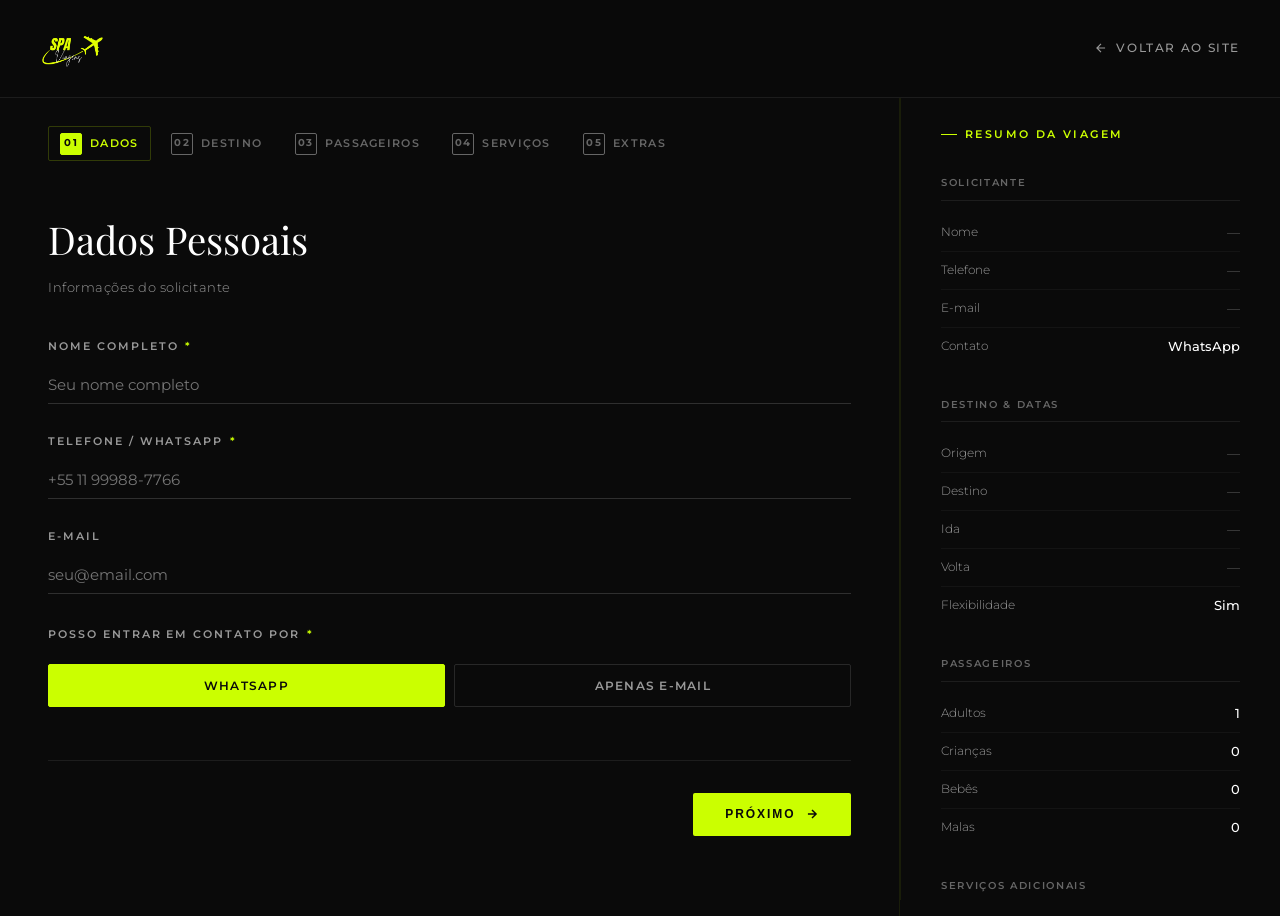
==== spa-orcamento.html @ f5ee19dd "Site SPA Viagens - versão inicial" ====
<!DOCTYPE html>
<html lang="pt-BR">
<head>
  <meta charset="UTF-8"/>
  <meta name="viewport" content="width=device-width, initial-scale=1.0"/>
  <title>SPA Viagens – Solicitar Orçamento</title>
  <link rel="preconnect" href="https://fonts.googleapis.com"/>
  <link rel="preconnect" href="https://fonts.gstatic.com" crossorigin/>
  <link href="https://fonts.googleapis.com/css2?family=Montserrat:wght@300;400;500;600;700&family=Playfair+Display:ital,wght@0,400;1,400&display=swap" rel="stylesheet"/>
  <style>
    *, *::before, *::after { box-sizing: border-box; margin: 0; padding: 0; }
    :root {
      --black:  #0a0a0a;
      --black2: #111111;
      --black3: #1c1c1c;
      --lime:   #CBFF00;
      --lime-dk:#a8d400;
      --white:  #ffffff;
      --gray:   #666666;
      --gray-lt:#999999;
      --border: rgba(255,255,255,0.08);
      --border-focus: rgba(203,255,0,0.5);
      --red:    #ff4d4d;
      --display:'Playfair Display', Georgia, serif;
      --body:   'Montserrat', system-ui, sans-serif;
    }
    html { scroll-behavior: smooth; }
    body {
      background: var(--black);
      color: var(--white);
      font-family: var(--body);
      font-weight: 300;
      font-size: 15px;
      line-height: 1.6;
      -webkit-font-smoothing: antialiased;
      min-height: 100vh;
    }

    /* ── HEADER ── */
    header {
      position: fixed; top: 0; left: 0; right: 0; z-index: 50;
      display: flex; align-items: center; justify-content: space-between;
      padding: 1rem 2.5rem;
      background: rgba(10,10,10,0.95);
      border-bottom: 1px solid var(--border);
      backdrop-filter: blur(10px);
    }
    header img { height: 65px; width: auto; }
    .header-back {
      display: inline-flex; align-items: center; gap: 0.5rem;
      font-size: 0.72rem; font-weight: 500; letter-spacing: 0.14em;
      text-transform: uppercase; color: var(--gray-lt); text-decoration: none;
      transition: color 0.2s;
    }
    .header-back:hover { color: var(--lime); }
    .header-back svg { transition: transform 0.2s; }
    .header-back:hover svg { transform: translateX(-3px); }

    /* ── LAYOUT ── */
    .page-wrap {
      display: grid;
      grid-template-columns: 1fr 380px;
      min-height: 100vh;
      padding-top: 70px;
    }

    /* ── FORM SIDE ── */
    .form-side {
      padding: 3.5rem 3rem 5rem;
      border-right: 1px solid rgba(203,255,0,0.08);
      overflow-y: auto;
      background: var(--black);
    }

    /* ── STEPS NAV ── */
    .steps-nav {
      display: flex; gap: 0.5rem; margin-bottom: 3rem;
    }
    .step-pill {
      display: flex; align-items: center; gap: 0.5rem;
      font-size: 0.68rem; font-weight: 600; letter-spacing: 0.12em;
      text-transform: uppercase; color: var(--gray); cursor: pointer;
      transition: color 0.2s;
      padding: 0.35rem 0.7rem;
      border: 1px solid transparent;
      border-radius: 2px;
      user-select: none;
    }
    .step-pill .snum {
      width: 22px; height: 22px;
      border: 1px solid currentColor;
      border-radius: 2px;
      display: flex; align-items: center; justify-content: center;
      font-size: 0.65rem; font-weight: 700;
      transition: background 0.2s, border-color 0.2s;
    }
    .step-pill.active { color: var(--lime); border-color: rgba(203,255,0,0.2); }
    .step-pill.active .snum { background: var(--lime); color: var(--black); border-color: var(--lime); }
    .step-pill.done { color: var(--gray-lt); }
    .step-pill.done .snum { background: var(--gray); color: var(--black); border-color: var(--gray); }

    /* ── STEP PANEL ── */
    .step-panel { display: none; }
    .step-panel.active { display: block; animation: panelIn 0.35s ease; }
    @keyframes panelIn { from { opacity:0; transform: translateX(14px); } to { opacity:1; transform:none; } }

    .step-heading { margin-bottom: 2.5rem; }
    .step-heading h2 {
      font-family: var(--display);
      font-size: clamp(1.8rem, 3vw, 2.4rem);
      font-weight: 400; color: var(--white);
      margin-bottom: 0.4rem;
    }
    .step-heading p {
      font-size: 0.82rem; color: var(--gray-lt);
      letter-spacing: 0.04em;
    }

    /* ── FIELDS ── */
    .field-group { margin-bottom: 1.8rem; }
    .field-row { display: grid; grid-template-columns: 1fr 1fr; gap: 1.4rem; }
    .field-row-3 { display: grid; grid-template-columns: 1fr 1fr 1fr; gap: 1.2rem; }

    label {
      display: block;
      font-size: 0.68rem; font-weight: 600;
      letter-spacing: 0.18em; text-transform: uppercase;
      color: var(--gray-lt); margin-bottom: 0.6rem;
    }
    label .req { color: var(--lime); margin-left: 2px; }

    input[type=text], input[type=email], input[type=tel],
    input[type=date], input[type=number], textarea, select {
      width: 100%; background: transparent;
      border: none; border-bottom: 1px solid rgba(255,255,255,0.15);
      color: var(--white); font-family: var(--body);
      font-size: 0.95rem; font-weight: 400;
      padding: 0.6rem 0; outline: none;
      transition: border-color 0.25s;
      border-radius: 0;
      -webkit-appearance: none;
    }
    input[type=date]::-webkit-calendar-picker-indicator { filter: invert(1) brightness(0.4); cursor: pointer; }
    input:focus, textarea:focus, select:focus { border-bottom-color: var(--lime); }
    input.error, textarea.error { border-bottom-color: var(--red); }
    .field-error { font-size: 0.7rem; color: var(--red); margin-top: 0.35rem; display: none; }
    .field-error.show { display: block; }

    select option { background: var(--black2); color: var(--white); }

    textarea { resize: none; min-height: 80px; line-height: 1.6; }

    /* Number spinners hidden */
    input[type=number]::-webkit-inner-spin-button,
    input[type=number]::-webkit-outer-spin-button { -webkit-appearance: none; }
    input[type=number] { -moz-appearance: textfield; }

    /* ── COUNTER FIELD ── */
    .counter-wrap {
      display: flex; align-items: center; gap: 0;
      border-bottom: 1px solid rgba(255,255,255,0.15);
      padding-bottom: 0.4rem;
    }
    .counter-btn {
      width: 28px; height: 28px;
      background: transparent; border: 1px solid rgba(255,255,255,0.15);
      color: var(--white); cursor: pointer; font-size: 1rem;
      display: flex; align-items: center; justify-content: center;
      border-radius: 2px; transition: border-color 0.2s, color 0.2s;
      user-select: none; flex-shrink: 0;
    }
    .counter-btn:hover { border-color: var(--lime); color: var(--lime); }
    .counter-val {
      flex: 1; text-align: center;
      font-size: 0.95rem; font-weight: 500; color: var(--white);
    }

    /* ── TOGGLE (S/N) ── */
    .toggle-wrap { display: flex; gap: 0.6rem; padding: 0.3rem 0; }
    .toggle-opt {
      flex: 1; padding: 0.65rem; text-align: center;
      border: 1px solid rgba(255,255,255,0.12); border-radius: 2px;
      font-size: 0.78rem; font-weight: 600; letter-spacing: 0.1em;
      text-transform: uppercase; color: var(--gray-lt);
      cursor: pointer; transition: all 0.2s; user-select: none;
    }
    .toggle-opt:hover { border-color: rgba(203,255,0,0.3); color: var(--white); }
    .toggle-opt.selected { background: var(--lime); color: var(--black); border-color: var(--lime); }

    /* ── CHECKBOX CHIPS ── */
    .chips-wrap { display: flex; flex-wrap: wrap; gap: 0.6rem; padding: 0.3rem 0; }
    .chip {
      padding: 0.5rem 1rem; border: 1px solid rgba(255,255,255,0.12);
      border-radius: 2px; font-size: 0.75rem; font-weight: 500;
      letter-spacing: 0.1em; text-transform: uppercase;
      color: var(--gray-lt); cursor: pointer; transition: all 0.2s;
      user-select: none;
    }
    .chip:hover { border-color: rgba(203,255,0,0.3); color: var(--white); }
    .chip.selected { background: rgba(203,255,0,0.1); color: var(--lime); border-color: rgba(203,255,0,0.4); }

    /* ── DIVIDER ── */
    .divider {
      height: 1px; background: var(--border); margin: 2rem 0;
    }

    /* ── NAV BUTTONS ── */
    .step-actions {
      display: flex; align-items: center; justify-content: space-between;
      margin-top: 3rem; padding-top: 2rem;
      border-top: 1px solid var(--border);
    }
    .btn-back {
      display: inline-flex; align-items: center; gap: 0.5rem;
      font-size: 0.75rem; font-weight: 600; letter-spacing: 0.14em;
      text-transform: uppercase; color: var(--gray-lt);
      background: transparent; border: none; cursor: pointer;
      transition: color 0.2s; padding: 0;
    }
    .btn-back:hover { color: var(--white); }
    .btn-next {
      display: inline-flex; align-items: center; gap: 0.6rem;
      font-size: 0.75rem; font-weight: 700; letter-spacing: 0.16em;
      text-transform: uppercase; color: var(--black);
      background: var(--lime); border: none; cursor: pointer;
      padding: 0.9rem 2rem; border-radius: 2px;
      transition: background 0.2s, transform 0.15s;
    }
    .btn-next:hover { background: var(--lime-dk); transform: translateY(-1px); }
    .btn-submit {
      background: var(--lime); color: var(--black);
    }

    /* ── SUCCESS ── */
    .success-screen {
      display: none;
      text-align: center;
      padding: 4rem 2rem;
    }
    .success-screen.show { display: block; animation: panelIn 0.4s ease; }
    .success-icon {
      width: 72px; height: 72px; border-radius: 50%;
      background: var(--lime); color: var(--black);
      font-size: 2rem; display: flex; align-items: center; justify-content: center;
      margin: 0 auto 2rem;
    }
    .success-screen h2 {
      font-family: var(--display); font-size: 2rem;
      color: var(--white); margin-bottom: 0.8rem;
    }
    .success-screen p { color: var(--gray-lt); max-width: 360px; margin: 0 auto; }

    /* ── SUMMARY SIDE ── */
    .summary-side {
      padding: 3.5rem 2.5rem;
      background: var(--black);
      border-left: 1px solid rgba(203,255,0,0.08);
      position: sticky; top: 70px; height: calc(100vh - 70px);
      overflow-y: auto;
    }
    .summary-title {
      font-size: 0.68rem; font-weight: 600; letter-spacing: 0.22em;
      text-transform: uppercase; color: var(--lime);
      margin-bottom: 2rem;
      display: flex; align-items: center; gap: 0.5rem;
    }
    .summary-title::before {
      content: ''; display: block;
      width: 16px; height: 1px; background: var(--lime);
    }

    .summary-block { margin-bottom: 2rem; }
    .summary-block-label {
      font-size: 0.65rem; font-weight: 600; letter-spacing: 0.16em;
      text-transform: uppercase; color: var(--gray);
      margin-bottom: 0.8rem; padding-bottom: 0.5rem;
      border-bottom: 1px solid var(--border);
    }
    .summary-row {
      display: flex; justify-content: space-between; align-items: flex-start;
      gap: 0.5rem; padding: 0.5rem 0;
    }
    .summary-row + .summary-row { border-top: 1px solid rgba(255,255,255,0.04); }
    .srow-key {
      font-size: 0.75rem; color: var(--gray-lt); flex-shrink: 0;
    }
    .srow-val {
      font-size: 0.82rem; font-weight: 500; color: var(--white);
      text-align: right; word-break: break-word;
    }
    .srow-val.empty { color: var(--gray); font-weight: 300; font-style: italic; }

    .summary-empty-msg {
      font-size: 0.82rem; color: var(--gray); font-style: italic;
      padding: 1rem 0;
    }

    /* Chips in summary */
    .summary-chips { display: flex; flex-wrap: wrap; gap: 0.4rem; justify-content: flex-end; }
    .summary-chip {
      font-size: 0.66rem; font-weight: 600; letter-spacing: 0.08em;
      text-transform: uppercase; padding: 0.2rem 0.5rem;
      border: 1px solid rgba(203,255,0,0.3); border-radius: 2px;
      color: var(--lime);
    }

    /* Bottom CTA in summary */
    .summary-cta {
      margin-top: 2.5rem; padding-top: 2rem;
      border-top: 1px solid var(--border);
    }
    .summary-cta p {
      font-size: 0.78rem; color: var(--gray-lt); margin-bottom: 1rem; line-height: 1.6;
    }
    .summary-wa {
      display: flex; align-items: center; gap: 0.6rem;
      font-size: 0.72rem; font-weight: 700; letter-spacing: 0.12em;
      text-transform: uppercase; color: var(--black);
      background: var(--lime); text-decoration: none;
      padding: 0.75rem 1.2rem; border-radius: 2px;
      transition: background 0.2s;
    }
    .summary-wa:hover { background: var(--lime-dk); }

    /* ── MOBILE ── */
    @media (max-width: 900px) {
      .page-wrap { grid-template-columns: 1fr; }
      .summary-side { display: none; }
      .form-side { padding: 2.5rem 1.5rem 5rem; border-right: none; }
    }
    @media (max-width: 480px) {
      .field-row, .field-row-3 { grid-template-columns: 1fr; }
      header { padding: 1rem 1.2rem; }
    }
    @media (prefers-reduced-motion: reduce) {
      *, *::before, *::after { animation: none !important; transition: none !important; }
    }
  </style>
</head>
<body>

<header>
  <img src="img/logospa.png" alt="SPA Viagens"/>
  <a href="spa-viagens.html" class="header-back">
    <svg width="14" height="14" viewBox="0 0 24 24" fill="none" stroke="currentColor" stroke-width="2"><path d="M19 12H5M12 19l-7-7 7-7"/></svg>
    Voltar ao site
  </a>
</header>

<div class="page-wrap">

  <!-- FORM SIDE -->
  <div class="form-side">

    <!-- Steps nav -->
    <div class="steps-nav" id="stepsNav">
      <div class="step-pill active" data-step="1"><span class="snum">01</span> Dados</div>
      <div class="step-pill" data-step="2"><span class="snum">02</span> Destino</div>
      <div class="step-pill" data-step="3"><span class="snum">03</span> Passageiros</div>
      <div class="step-pill" data-step="4"><span class="snum">04</span> Serviços</div>
      <div class="step-pill" data-step="5"><span class="snum">05</span> Extras</div>
    </div>

    <!-- STEP 1: Dados Pessoais -->
    <div class="step-panel active" id="step1">
      <div class="step-heading">
        <h2>Dados Pessoais</h2>
        <p>Informações do solicitante</p>
      </div>

      <div class="field-group">
        <label>Nome completo <span class="req">*</span></label>
        <input type="text" id="campoNome" placeholder="Seu nome completo"/>
        <div class="field-error" id="err-nome">Campo obrigatório</div>
      </div>

      <div class="field-group">
        <label>Telefone / WhatsApp <span class="req">*</span></label>
        <input type="tel" id="campoCelular" placeholder="+55 11 99988-7766"/>
        <div class="field-error" id="err-celular">Informe um telefone válido (+PAIS DDD NUMERO)</div>
      </div>

      <div class="field-group">
        <label>E-mail</label>
        <input type="email" id="campoEmail" placeholder="seu@email.com"/>
      </div>

      <div class="field-group" style="margin-top:2rem;">
        <label style="margin-bottom:1rem;">Posso entrar em contato por <span class="req">*</span></label>
        <div class="toggle-wrap">
          <div class="toggle-opt selected" data-field="campoAdicional_1" data-val="S">WhatsApp</div>
          <div class="toggle-opt" data-field="campoAdicional_1" data-val="N">Apenas E-mail</div>
        </div>
        <input type="hidden" id="campoAdicional_1" value="S"/>
      </div>

      <div class="step-actions">
        <span></span>
        <button class="btn-next" onclick="goNext(1)">Próximo <svg width="14" height="14" viewBox="0 0 24 24" fill="none" stroke="currentColor" stroke-width="2.5"><path d="M5 12h14M12 5l7 7-7 7"/></svg></button>
      </div>
    </div>

    <!-- STEP 2: Destino -->
    <div class="step-panel" id="step2">
      <div class="step-heading">
        <h2>Destino & Datas</h2>
        <p>Para onde e quando você vai viajar?</p>
      </div>

      <div class="field-row">
        <div class="field-group">
          <label>Cidade de origem <span class="req">*</span></label>
          <input type="text" id="campoOrigem" placeholder="Ex: São Paulo"/>
          <div class="field-error" id="err-origem">Campo obrigatório</div>
        </div>
        <div class="field-group">
          <label>Cidade de destino <span class="req">*</span></label>
          <input type="text" id="campoDestino" placeholder="Ex: Lisboa"/>
          <div class="field-error" id="err-destino">Campo obrigatório</div>
        </div>
      </div>

      <div class="field-row">
        <div class="field-group">
          <label>Data de ida <span class="req">*</span></label>
          <input type="date" id="campoDataInicial"/>
          <div class="field-error" id="err-data-ida">Campo obrigatório</div>
        </div>
        <div class="field-group">
          <label>Data de volta</label>
          <input type="date" id="campoDataFinal"/>
        </div>
      </div>

      <div class="divider"></div>

      <div class="field-group">
        <label style="margin-bottom:1rem;">Flexibilidade de datas?</label>
        <div class="toggle-wrap">
          <div class="toggle-opt selected" data-field="campoFlexibilidade" data-val="S">Sim, tenho flexibilidade</div>
          <div class="toggle-opt" data-field="campoFlexibilidade" data-val="N">Não, datas fixas</div>
        </div>
        <input type="hidden" id="campoFlexibilidade" value="S"/>
      </div>

      <div class="step-actions">
        <button class="btn-back" onclick="goBack(2)">
          <svg width="14" height="14" viewBox="0 0 24 24" fill="none" stroke="currentColor" stroke-width="2.5"><path d="M19 12H5M12 19l-7-7 7-7"/></svg>
          Voltar
        </button>
        <button class="btn-next" onclick="goNext(2)">Próximo <svg width="14" height="14" viewBox="0 0 24 24" fill="none" stroke="currentColor" stroke-width="2.5"><path d="M5 12h14M12 5l7 7-7 7"/></svg></button>
      </div>
    </div>

    <!-- STEP 3: Passageiros -->
    <div class="step-panel" id="step3">
      <div class="step-heading">
        <h2>Passageiros</h2>
        <p>Quantas pessoas vão viajar?</p>
      </div>

      <div class="field-row-3">
        <div class="field-group">
          <label>Adultos</label>
          <div class="counter-wrap">
            <button class="counter-btn" onclick="changeCounter('campoPassageiroAdulto', -1)">−</button>
            <span class="counter-val" id="val-adulto">1</span>
            <button class="counter-btn" onclick="changeCounter('campoPassageiroAdulto', 1)">+</button>
          </div>
          <input type="hidden" id="campoPassageiroAdulto" value="1"/>
        </div>
        <div class="field-group">
          <label>Crianças <span style="font-size:.6rem;color:var(--gray)">(2-11 anos)</span></label>
          <div class="counter-wrap">
            <button class="counter-btn" onclick="changeCounter('campoPassageiroCrianca', -1)">−</button>
            <span class="counter-val" id="val-crianca">0</span>
            <button class="counter-btn" onclick="changeCounter('campoPassageiroCrianca', 1)">+</button>
          </div>
          <input type="hidden" id="campoPassageiroCrianca" value="0"/>
        </div>
        <div class="field-group">
          <label>Bebês <span style="font-size:.6rem;color:var(--gray)">(até 2 anos)</span></label>
          <div class="counter-wrap">
            <button class="counter-btn" onclick="changeCounter('campoPassageiroBebe', -1)">−</button>
            <span class="counter-val" id="val-bebe">0</span>
            <button class="counter-btn" onclick="changeCounter('campoPassageiroBebe', 1)">+</button>
          </div>
          <input type="hidden" id="campoPassageiroBebe" value="0"/>
        </div>
      </div>

      <div class="divider"></div>

      <div class="field-group">
        <label>Malas despachadas (total)</label>
        <div class="counter-wrap" style="max-width:180px;">
          <button class="counter-btn" onclick="changeCounter('campoMalaDespachada', -1)">−</button>
          <span class="counter-val" id="val-mala">0</span>
          <button class="counter-btn" onclick="changeCounter('campoMalaDespachada', 1)">+</button>
        </div>
        <input type="hidden" id="campoMalaDespachada" value="0"/>
      </div>

      <div class="step-actions">
        <button class="btn-back" onclick="goBack(3)">
          <svg width="14" height="14" viewBox="0 0 24 24" fill="none" stroke="currentColor" stroke-width="2.5"><path d="M19 12H5M12 19l-7-7 7-7"/></svg>
          Voltar
        </button>
        <button class="btn-next" onclick="goNext(3)">Próximo <svg width="14" height="14" viewBox="0 0 24 24" fill="none" stroke="currentColor" stroke-width="2.5"><path d="M5 12h14M12 5l7 7-7 7"/></svg></button>
      </div>
    </div>

    <!-- STEP 4: Serviços -->
    <div class="step-panel" id="step4">
      <div class="step-heading">
        <h2>Serviços</h2>
        <p>O que você precisa além do voo?</p>
      </div>

      <div class="field-group">
        <label style="margin-bottom:1rem;">Serviços adicionais <span style="font-size:.65rem;color:var(--gray);font-weight:400;text-transform:none;letter-spacing:0">(selecione todos que quiser)</span></label>
        <div class="chips-wrap">
          <div class="chip" data-val="H">🏨 Hospedagem</div>
          <div class="chip" data-val="T">🚗 Transporte / Transfer</div>
          <div class="chip" data-val="P">🗺️ Passeios</div>
          <div class="chip" data-val="S">🛡️ Seguro Viagem</div>
          <div class="chip" data-val="C">🚢 Cruzeiro</div>
          <div class="chip" data-val="R">📋 Roteiro Personalizado</div>
        </div>
        <input type="hidden" id="campoServicos" value="[]"/>
      </div>

      <div class="step-actions">
        <button class="btn-back" onclick="goBack(4)">
          <svg width="14" height="14" viewBox="0 0 24 24" fill="none" stroke="currentColor" stroke-width="2.5"><path d="M19 12H5M12 19l-7-7 7-7"/></svg>
          Voltar
        </button>
        <button class="btn-next" onclick="goNext(4)">Próximo <svg width="14" height="14" viewBox="0 0 24 24" fill="none" stroke="currentColor" stroke-width="2.5"><path d="M5 12h14M12 5l7 7-7 7"/></svg></button>
      </div>
    </div>

    <!-- STEP 5: Extras -->
    <div class="step-panel" id="step5">
      <div class="step-heading">
        <h2>Finalizando</h2>
        <p>Mais algum detalhe para a sua proposta?</p>
      </div>

      <div class="field-group">
        <label>Cupom de desconto</label>
        <input type="text" id="campoCupomDesconto" placeholder="Código do cupom"/>
      </div>

      <div class="field-group">
        <label>Observações adicionais</label>
        <textarea id="campoObservacao" placeholder="Preferências especiais, restrições alimentares, necessidades de acessibilidade, estilo de viagem..."></textarea>
      </div>

      <div class="step-actions">
        <button class="btn-back" onclick="goBack(5)">
          <svg width="14" height="14" viewBox="0 0 24 24" fill="none" stroke="currentColor" stroke-width="2.5"><path d="M19 12H5M12 19l-7-7 7-7"/></svg>
          Voltar
        </button>
        <button class="btn-next btn-submit" onclick="submitForm()">Enviar solicitação <svg width="14" height="14" viewBox="0 0 24 24" fill="none" stroke="currentColor" stroke-width="2.5"><path d="M5 12h14M12 5l7 7-7 7"/></svg></button>
      </div>
    </div>

    <!-- SUCCESS -->
    <div class="success-screen" id="successScreen">
      <div class="success-icon">✓</div>
      <h2>Solicitação enviada!</h2>
      <p>Nossa equipe vai analisar seu pedido e entrar em contato em breve com a melhor proposta para você.</p>
      <div style="margin-top:2.5rem;">
        <a href="https://wa.me/5500000000000" class="btn-next" style="display:inline-flex;text-decoration:none;">
          <svg width="16" height="16" viewBox="0 0 24 24" fill="currentColor"><path d="M17.472 14.382c-.297-.149-1.758-.867-2.03-.967-.273-.099-.471-.148-.67.15-.197.297-.767.966-.94 1.164-.173.199-.347.223-.644.075-.297-.15-1.255-.463-2.39-1.475-.883-.788-1.48-1.761-1.653-2.059-.173-.297-.018-.458.13-.606.134-.133.298-.347.446-.52.149-.174.198-.298.298-.497.099-.198.05-.371-.025-.52-.075-.149-.669-1.612-.916-2.207-.242-.579-.487-.5-.669-.51-.173-.008-.371-.01-.57-.01-.198 0-.52.074-.792.372-.272.297-1.04 1.016-1.04 2.479 0 1.462 1.065 2.875 1.213 3.074.149.198 2.096 3.2 5.077 4.487.709.306 1.262.489 1.694.625.712.227 1.36.195 1.871.118.571-.085 1.758-.719 2.006-1.413.248-.694.248-1.289.173-1.413-.074-.124-.272-.198-.57-.347m-5.421 7.403h-.004a9.87 9.87 0 01-5.031-1.378l-.361-.214-3.741.982.998-3.648-.235-.374a9.86 9.86 0 01-1.51-5.26c.001-5.45 4.436-9.884 9.888-9.884 2.64 0 5.122 1.03 6.988 2.898a9.825 9.825 0 012.893 6.994c-.003 5.45-4.437 9.884-9.885 9.884m8.413-18.297A11.815 11.815 0 0012.05 0C5.495 0 .16 5.335.157 11.892c0 2.096.547 4.142 1.588 5.945L.057 24l6.305-1.654a11.882 11.882 0 005.683 1.448h.005c6.554 0 11.89-5.335 11.893-11.893a11.821 11.821 0 00-3.48-8.413z"/></svg>
          Falar no WhatsApp
        </a>
      </div>
    </div>

  </div><!-- /form-side -->

  <!-- SUMMARY SIDE -->
  <div class="summary-side">
    <div class="summary-title">Resumo da viagem</div>

    <!-- Solicitante -->
    <div class="summary-block" id="sum-pessoa">
      <div class="summary-block-label">Solicitante</div>
      <div class="summary-row">
        <span class="srow-key">Nome</span>
        <span class="srow-val empty" id="s-nome">—</span>
      </div>
      <div class="summary-row">
        <span class="srow-key">Telefone</span>
        <span class="srow-val empty" id="s-celular">—</span>
      </div>
      <div class="summary-row">
        <span class="srow-key">E-mail</span>
        <span class="srow-val empty" id="s-email">—</span>
      </div>
      <div class="summary-row">
        <span class="srow-key">Contato</span>
        <span class="srow-val empty" id="s-contato">—</span>
      </div>
    </div>

    <!-- Destino -->
    <div class="summary-block" id="sum-destino">
      <div class="summary-block-label">Destino & Datas</div>
      <div class="summary-row">
        <span class="srow-key">Origem</span>
        <span class="srow-val empty" id="s-origem">—</span>
      </div>
      <div class="summary-row">
        <span class="srow-key">Destino</span>
        <span class="srow-val empty" id="s-destino">—</span>
      </div>
      <div class="summary-row">
        <span class="srow-key">Ida</span>
        <span class="srow-val empty" id="s-ida">—</span>
      </div>
      <div class="summary-row">
        <span class="srow-key">Volta</span>
        <span class="srow-val empty" id="s-volta">—</span>
      </div>
      <div class="summary-row">
        <span class="srow-key">Flexibilidade</span>
        <span class="srow-val empty" id="s-flex">—</span>
      </div>
    </div>

    <!-- Passageiros -->
    <div class="summary-block">
      <div class="summary-block-label">Passageiros</div>
      <div class="summary-row">
        <span class="srow-key">Adultos</span>
        <span class="srow-val" id="s-adultos">1</span>
      </div>
      <div class="summary-row">
        <span class="srow-key">Crianças</span>
        <span class="srow-val" id="s-criancas">0</span>
      </div>
      <div class="summary-row">
        <span class="srow-key">Bebês</span>
        <span class="srow-val" id="s-bebes">0</span>
      </div>
      <div class="summary-row">
        <span class="srow-key">Malas</span>
        <span class="srow-val" id="s-malas">0</span>
      </div>
    </div>

    <!-- Serviços -->
    <div class="summary-block">
      <div class="summary-block-label">Serviços adicionais</div>
      <div class="summary-row">
        <div class="summary-chips" id="s-servicos">
          <span class="srow-val empty" style="font-size:.75rem;">Nenhum selecionado</span>
        </div>
      </div>
    </div>

    <!-- Obs -->
    <div class="summary-block" id="sum-obs" style="display:none">
      <div class="summary-block-label">Observação</div>
      <div class="summary-row">
        <span class="srow-val" id="s-obs" style="font-size:.82rem;color:var(--gray-lt);text-align:left;"></span>
      </div>
    </div>

    <div class="summary-cta">
      <p>Prefere falar diretamente? Nossa equipe está pronta para atender.</p>
      <a href="https://wa.me/5500000000000" target="_blank" class="summary-wa">
        <svg width="16" height="16" viewBox="0 0 24 24" fill="currentColor"><path d="M17.472 14.382c-.297-.149-1.758-.867-2.03-.967-.273-.099-.471-.148-.67.15-.197.297-.767.966-.94 1.164-.173.199-.347.223-.644.075-.297-.15-1.255-.463-2.39-1.475-.883-.788-1.48-1.761-1.653-2.059-.173-.297-.018-.458.13-.606.134-.133.298-.347.446-.52.149-.174.198-.298.298-.497.099-.198.05-.371-.025-.52-.075-.149-.669-1.612-.916-2.207-.242-.579-.487-.5-.669-.51-.173-.008-.371-.01-.57-.01-.198 0-.52.074-.792.372-.272.297-1.04 1.016-1.04 2.479 0 1.462 1.065 2.875 1.213 3.074.149.198 2.096 3.2 5.077 4.487.709.306 1.262.489 1.694.625.712.227 1.36.195 1.871.118.571-.085 1.758-.719 2.006-1.413.248-.694.248-1.289.173-1.413-.074-.124-.272-.198-.57-.347m-5.421 7.403h-.004a9.87 9.87 0 01-5.031-1.378l-.361-.214-3.741.982.998-3.648-.235-.374a9.86 9.86 0 01-1.51-5.26c.001-5.45 4.436-9.884 9.888-9.884 2.64 0 5.122 1.03 6.988 2.898a9.825 9.825 0 012.893 6.994c-.003 5.45-4.437 9.884-9.885 9.884m8.413-18.297A11.815 11.815 0 0012.05 0C5.495 0 .16 5.335.157 11.892c0 2.096.547 4.142 1.588 5.945L.057 24l6.305-1.654a11.882 11.882 0 005.683 1.448h.005c6.554 0 11.89-5.335 11.893-11.893a11.821 11.821 0 00-3.48-8.413z"/></svg>
        Falar pelo WhatsApp
      </a>
    </div>

  </div><!-- /summary-side -->

</div><!-- /page-wrap -->

<script>
  // ── STATE ──
  let currentStep = 1;
  const totalSteps = 5;

  const serviceLabels = { H:'Hospedagem', T:'Transporte', P:'Passeios', S:'Seguro', C:'Cruzeiro', R:'Roteiro' };
  let selectedServices = [];

  // ── NAVIGATION ──
  function goNext(step) {
    if (!validateStep(step)) return;
    updateSummary();
    setStep(step + 1);
  }
  function goBack(step) {
    setStep(step - 1);
  }
  function setStep(n) {
    document.querySelectorAll('.step-panel').forEach(p => p.classList.remove('active'));
    document.getElementById('step' + n).classList.add('active');
    document.querySelectorAll('.step-pill').forEach(p => {
      const s = parseInt(p.dataset.step);
      p.classList.remove('active','done');
      if (s === n) p.classList.add('active');
      else if (s < n) p.classList.add('done');
    });
    currentStep = n;
    window.scrollTo({ top: 0, behavior: 'smooth' });
  }

  // ── VALIDATION ──
  function validateStep(step) {
    let ok = true;
    if (step === 1) {
      ok = req('campoNome','err-nome') && ok;
      ok = reqPhone('campoCelular','err-celular') && ok;
    }
    if (step === 2) {
      ok = req('campoOrigem','err-origem') && ok;
      ok = req('campoDestino','err-destino') && ok;
      ok = req('campoDataInicial','err-data-ida') && ok;
    }
    return ok;
  }
  function req(id, errId) {
    const el = document.getElementById(id);
    const err = document.getElementById(errId);
    if (!el.value.trim()) {
      el.classList.add('error'); err.classList.add('show'); return false;
    }
    el.classList.remove('error'); err.classList.remove('show'); return true;
  }
  function reqPhone(id, errId) {
    const el = document.getElementById(id);
    const err = document.getElementById(errId);
    const v = el.value.trim();
    if (!v) { el.classList.add('error'); err.classList.add('show'); return false; }
    el.classList.remove('error'); err.classList.remove('show'); return true;
  }

  // ── LIVE SYNC ──
  function syncField(inputId, summaryId, transform) {
    const el = document.getElementById(inputId);
    if (!el) return;
    el.addEventListener('input', () => {
      const s = document.getElementById(summaryId);
      const v = transform ? transform(el.value) : el.value;
      if (el.value.trim()) { s.textContent = v; s.classList.remove('empty'); }
      else { s.textContent = '—'; s.classList.add('empty'); }
    });
  }

  function formatDate(val) {
    if (!val) return '—';
    const [y,m,d] = val.split('-');
    return d + '/' + m + '/' + y;
  }

  syncField('campoNome','s-nome');
  syncField('campoCelular','s-celular');
  syncField('campoEmail','s-email');
  syncField('campoOrigem','s-origem');
  syncField('campoDestino','s-destino');
  syncField('campoDataInicial','s-ida', formatDate);
  syncField('campoDataFinal','s-volta', formatDate);
  syncField('campoObservacao','s-obs');

  document.getElementById('campoObservacao').addEventListener('input', function() {
    const b = document.getElementById('sum-obs');
    b.style.display = this.value.trim() ? 'block' : 'none';
  });

  // ── TOGGLES ──
  document.querySelectorAll('.toggle-opt').forEach(opt => {
    opt.addEventListener('click', function() {
      const field = this.dataset.field;
      document.querySelectorAll('[data-field="' + field + '"]').forEach(o => o.classList.remove('selected'));
      this.classList.add('selected');
      document.getElementById(field).value = this.dataset.val;
      // update summary
      if (field === 'campoFlexibilidade') {
        const s = document.getElementById('s-flex');
        s.textContent = this.dataset.val === 'S' ? 'Sim' : 'Não';
        s.classList.remove('empty');
      }
      if (field === 'campoAdicional_1') {
        const s = document.getElementById('s-contato');
        s.textContent = this.dataset.val === 'S' ? 'WhatsApp' : 'Apenas E-mail';
        s.classList.remove('empty');
      }
    });
  });
  // init summary for defaults
  document.getElementById('s-flex').textContent = 'Sim';
  document.getElementById('s-flex').classList.remove('empty');
  document.getElementById('s-contato').textContent = 'WhatsApp';
  document.getElementById('s-contato').classList.remove('empty');

  // ── COUNTERS ──
  function changeCounter(id, delta) {
    const hidden = document.getElementById(id);
    let val = parseInt(hidden.value) + delta;
    if (val < 0) val = 0;
    hidden.value = val;
    const map = { campoPassageiroAdulto:'val-adulto', campoPassageiroCrianca:'val-crianca', campoPassageiroBebe:'val-bebe', campoMalaDespachada:'val-mala' };
    document.getElementById(map[id]).textContent = val;
    // sync summary
    const sumMap = { campoPassageiroAdulto:'s-adultos', campoPassageiroCrianca:'s-criancas', campoPassageiroBebe:'s-bebes', campoMalaDespachada:'s-malas' };
    document.getElementById(sumMap[id]).textContent = val;
  }

  // ── CHIPS ──
  document.querySelectorAll('.chip').forEach(chip => {
    chip.addEventListener('click', function() {
      this.classList.toggle('selected');
      const val = this.dataset.val;
      if (this.classList.contains('selected')) {
        if (!selectedServices.includes(val)) selectedServices.push(val);
      } else {
        selectedServices = selectedServices.filter(v => v !== val);
      }
      document.getElementById('campoServicos').value = JSON.stringify(selectedServices);
      updateServicosSum();
    });
  });

  function updateServicosSum() {
    const el = document.getElementById('s-servicos');
    if (!selectedServices.length) {
      el.innerHTML = '<span class="srow-val empty" style="font-size:.75rem;">Nenhum selecionado</span>';
    } else {
      el.innerHTML = selectedServices.map(v => '<span class="summary-chip">' + serviceLabels[v] + '</span>').join('');
    }
  }

  // ── FULL SUMMARY ──
  function updateSummary() {
    // handled live
  }

  // ── SUBMIT ──
  async function submitForm() {
    if (!validateStep(5)) return;

    const btnSubmit = document.querySelector('.btn-submit');
    btnSubmit.disabled = true;
    btnSubmit.innerHTML = 'Enviando... <svg width="14" height="14" viewBox="0 0 24 24" fill="none" stroke="currentColor" stroke-width="2.5"><path d="M12 2v4M12 18v4M4.93 4.93l2.83 2.83M16.24 16.24l2.83 2.83M2 12h4M18 12h4M4.93 19.07l2.83-2.83M16.24 7.76l2.83-2.83"/></svg>';

    const payload = {
      campoNome:              document.getElementById('campoNome').value.trim(),
      campoCelular:           document.getElementById('campoCelular').value.trim(),
      campoEmail:             document.getElementById('campoEmail').value.trim(),
      campoOrigem:            document.getElementById('campoOrigem').value.trim(),
      campoDestino:           document.getElementById('campoDestino').value.trim(),
      campoDataInicial:       document.getElementById('campoDataInicial').value,
      campoDataFinal:         document.getElementById('campoDataFinal').value || null,
      campoPassageiroAdulto:  parseInt(document.getElementById('campoPassageiroAdulto').value),
      campoPassageiroCrianca: parseInt(document.getElementById('campoPassageiroCrianca').value),
      campoPassageiroBebe:    parseInt(document.getElementById('campoPassageiroBebe').value),
      campoFlexibilidade:     document.getElementById('campoFlexibilidade').value,
      campoMalaDespachada:    parseInt(document.getElementById('campoMalaDespachada').value),
      'campoServicos[]':      selectedServices,
      campoCupomDesconto:     document.getElementById('campoCupomDesconto').value.trim() || null,
      campoObservacao:        document.getElementById('campoObservacao').value.trim() || null,
      campoAdicional_1:       document.getElementById('campoAdicional_1').value,
    };

    try {
      const response = await fetch('https://agencia.iddas.com.br/so/iks58ver', {
        method: 'POST',
        headers: {
          'Content-Type': 'application/json'
        },
        body: JSON.stringify(payload)
      });

      const result = await response.json();

      if (result.sucesso === 'S') {
        // Sucesso — mostrar tela de confirmação com código
        document.getElementById('codigoCotacao').textContent = result.cotacao || '';
        document.getElementById('stepsNav').style.display = 'none';
        document.querySelectorAll('.step-panel').forEach(p => p.classList.remove('active'));
        document.getElementById('successScreen').classList.add('show');
      } else {
        // Erro retornado pela API
        showApiError(result.msg || 'Erro ao realizar a solicitação. Tente novamente.');
        btnSubmit.disabled = false;
        btnSubmit.innerHTML = 'Enviar solicitação <svg width="14" height="14" viewBox="0 0 24 24" fill="none" stroke="currentColor" stroke-width="2.5"><path d="M5 12h14M12 5l7 7-7 7"/></svg>';
      }
    } catch (err) {
      showApiError('Não foi possível conectar ao servidor. Verifique sua conexão e tente novamente.');
      btnSubmit.disabled = false;
      btnSubmit.innerHTML = 'Enviar solicitação <svg width="14" height="14" viewBox="0 0 24 24" fill="none" stroke="currentColor" stroke-width="2.5"><path d="M5 12h14M12 5l7 7-7 7"/></svg>';
    }
  }

  function showApiError(msg) {
    let el = document.getElementById('apiError');
    if (!el) {
      el = document.createElement('div');
      el.id = 'apiError';
      el.style.cssText = 'margin-top:1rem;padding:0.9rem 1.2rem;background:rgba(255,77,77,0.1);border:1px solid rgba(255,77,77,0.3);border-radius:2px;font-size:0.85rem;color:#ff4d4d;';
      document.querySelector('.step-actions').after(el);
    }
    el.textContent = '⚠️ ' + msg;
    el.style.display = 'block';
  }
</script>
</body>
</html>
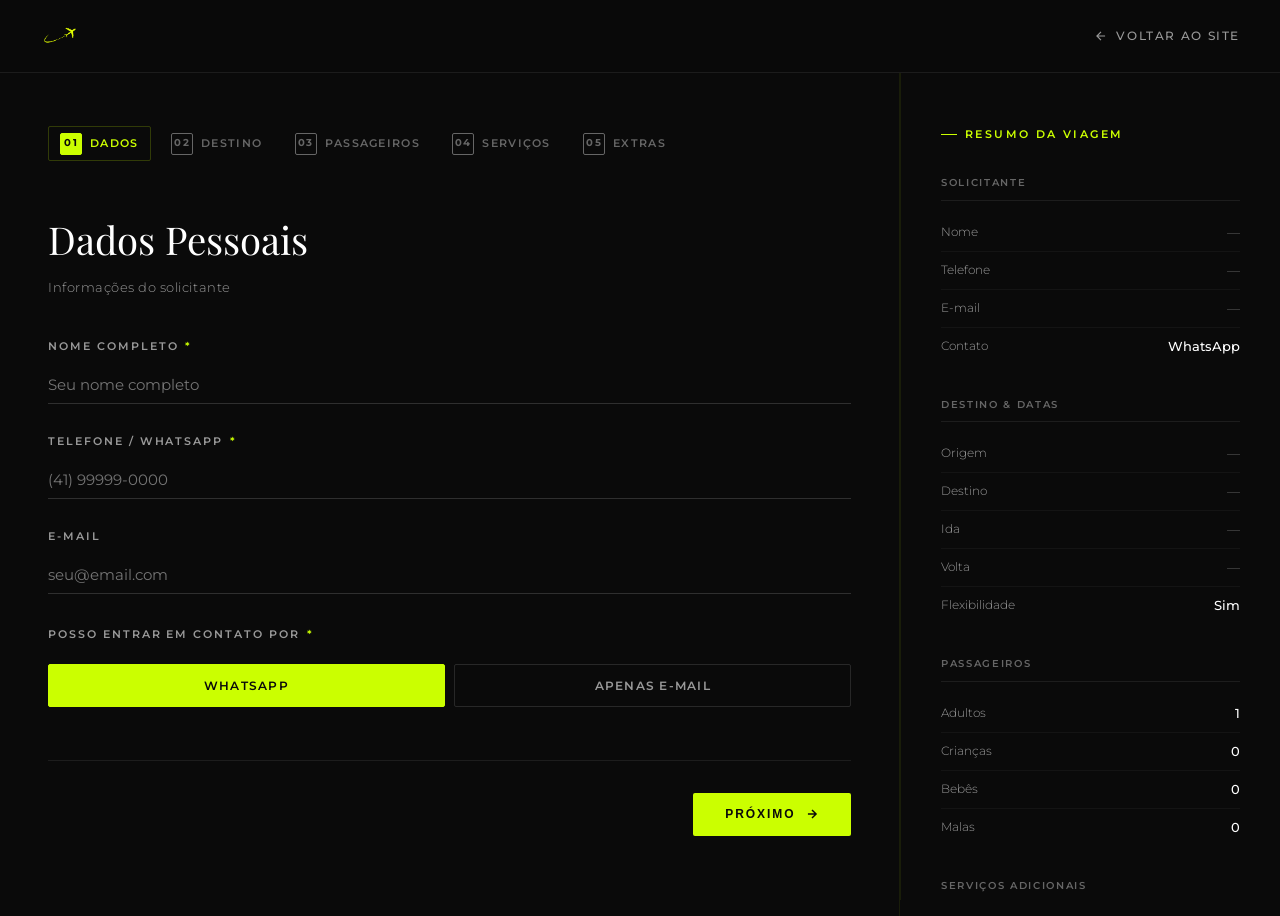
==== commit 6d5fbb8c: "Adicionar SEO completo, proxy com dedup e assets do site - Meta tags, canonical, Open Graph e Twitte" ====
--- a/spa-orcamento.html
+++ b/spa-orcamento.html
@@ -3,7 +3,50 @@
 <head>
   <meta charset="UTF-8"/>
   <meta name="viewport" content="width=device-width, initial-scale=1.0"/>
-  <title>SPA Viagens – Solicitar Orçamento</title>
+  <title>Solicitar Orçamento de Viagem | SPA Viagens</title>
+  <meta name="description" content="Solicite seu orçamento de viagem personalizado com a SPA Viagens. Preencha o formulário e nossa equipe entra em contato com a melhor proposta para o seu destino." />
+  <meta name="robots" content="index, follow" />
+  <link rel="canonical" href="https://spaviagens.com.br/spa-orcamento.html" />
+
+  <!-- Open Graph -->
+  <meta property="og:type"        content="website" />
+  <meta property="og:locale"      content="pt_BR" />
+  <meta property="og:site_name"   content="SPA Viagens" />
+  <meta property="og:url"         content="https://spaviagens.com.br/spa-orcamento.html" />
+  <meta property="og:title"       content="Solicitar Orçamento de Viagem | SPA Viagens" />
+  <meta property="og:description" content="Preencha o formulário e receba a melhor proposta de viagem personalizada. Concierge completo, milhas aéreas e atendimento humanizado." />
+  <meta property="og:image"       content="https://spaviagens.com.br/img/logospa.png" />
+
+  <!-- Twitter Card -->
+  <meta name="twitter:card"        content="summary_large_image" />
+  <meta name="twitter:title"       content="Solicitar Orçamento de Viagem | SPA Viagens" />
+  <meta name="twitter:description" content="Preencha o formulário e receba a melhor proposta de viagem personalizada pela SPA Viagens." />
+  <meta name="twitter:image"       content="https://spaviagens.com.br/img/logospa.png" />
+
+  <!-- Schema.org JSON-LD -->
+  <script type="application/ld+json">
+  {
+    "@context": "https://schema.org",
+    "@type": "WebPage",
+    "name": "Solicitar Orçamento de Viagem",
+    "description": "Formulário para solicitar orçamento de viagem personalizado com a SPA Viagens.",
+    "url": "https://spaviagens.com.br/spa-orcamento.html",
+    "isPartOf": {
+      "@type": "WebSite",
+      "name": "SPA Viagens",
+      "url": "https://spaviagens.com.br"
+    },
+    "breadcrumb": {
+      "@type": "BreadcrumbList",
+      "itemListElement": [
+        {"@type": "ListItem", "position": 1, "name": "Início", "item": "https://spaviagens.com.br/spa-viagens.html"},
+        {"@type": "ListItem", "position": 2, "name": "Solicitar Orçamento", "item": "https://spaviagens.com.br/spa-orcamento.html"}
+      ]
+    }
+  }
+  </script>
+
+  <link rel="icon" type="image/png" href="img/icone-spa.png" />
   <link rel="preconnect" href="https://fonts.googleapis.com"/>
   <link rel="preconnect" href="https://fonts.gstatic.com" crossorigin/>
   <link href="https://fonts.googleapis.com/css2?family=Montserrat:wght@300;400;500;600;700&family=Playfair+Display:ital,wght@0,400;1,400&display=swap" rel="stylesheet"/>
@@ -24,6 +67,18 @@
       --display:'Playfair Display', Georgia, serif;
       --body:   'Montserrat', system-ui, sans-serif;
     }
+    html.light {
+      --black:  #f7f7f5;
+      --black2: #eeeeeb;
+      --black3: #e5e5e0;
+      --lime:   #7aaa00;
+      --lime-dk:#5f8800;
+      --white:  #111111;
+      --gray:   #555555;
+      --gray-lt:#222222;
+      --border: rgba(0,0,0,0.12);
+      --border-focus: rgba(100,140,0,0.6);
+    }
     html { scroll-behavior: smooth; }
     body {
       background: var(--black);
@@ -45,7 +100,7 @@
       border-bottom: 1px solid var(--border);
       backdrop-filter: blur(10px);
     }
-    header img { height: 65px; width: auto; }
+    header img { height: 38px; width: auto; }
     .header-back {
       display: inline-flex; align-items: center; gap: 0.5rem;
       font-size: 0.72rem; font-weight: 500; letter-spacing: 0.14em;
@@ -227,8 +282,18 @@
       transition: background 0.2s, transform 0.15s;
     }
     .btn-next:hover { background: var(--lime-dk); transform: translateY(-1px); }
+    .btn-next:disabled {
+      opacity: 0.55; cursor: not-allowed; transform: none;
+      pointer-events: none;
+    }
     .btn-submit {
       background: var(--lime); color: var(--black);
+    }
+    @keyframes spin { to { transform: rotate(360deg); } }
+    .spinner {
+      width: 14px; height: 14px; border: 2px solid rgba(0,0,0,0.25);
+      border-top-color: var(--black); border-radius: 50%;
+      animation: spin 0.7s linear infinite; flex-shrink: 0;
     }
 
     /* ── SUCCESS ── */
@@ -336,11 +401,12 @@
       *, *::before, *::after { animation: none !important; transition: none !important; }
     }
   </style>
+  <script>if(localStorage.getItem('theme')==='light')document.documentElement.classList.add('light');</script>
 </head>
 <body>
 
 <header>
-  <img src="img/logospa.png" alt="SPA Viagens"/>
+  <img src="img/icone-spa.png" alt="SPA Viagens" style="height:40px;width:auto;display:block;">
   <a href="spa-viagens.html" class="header-back">
     <svg width="14" height="14" viewBox="0 0 24 24" fill="none" stroke="currentColor" stroke-width="2"><path d="M19 12H5M12 19l-7-7 7-7"/></svg>
     Voltar ao site
@@ -376,8 +442,8 @@
 
       <div class="field-group">
         <label>Telefone / WhatsApp <span class="req">*</span></label>
-        <input type="tel" id="campoCelular" placeholder="+55 11 99988-7766"/>
-        <div class="field-error" id="err-celular">Informe um telefone válido (+PAIS DDD NUMERO)</div>
+        <input type="tel" id="campoCelular" placeholder="(41) 99999-0000"/>
+        <div class="field-error" id="err-celular">Informe um celular com DDD, ex: (41) 99999-0000</div>
       </div>
 
       <div class="field-group">
@@ -571,7 +637,7 @@
       <h2>Solicitação enviada!</h2>
       <p>Nossa equipe vai analisar seu pedido e entrar em contato em breve com a melhor proposta para você.</p>
       <div style="margin-top:2.5rem;">
-        <a href="https://wa.me/5500000000000" class="btn-next" style="display:inline-flex;text-decoration:none;">
+        <a href="https://wa.me/5541999902022" class="btn-next" style="display:inline-flex;text-decoration:none;">
           <svg width="16" height="16" viewBox="0 0 24 24" fill="currentColor"><path d="M17.472 14.382c-.297-.149-1.758-.867-2.03-.967-.273-.099-.471-.148-.67.15-.197.297-.767.966-.94 1.164-.173.199-.347.223-.644.075-.297-.15-1.255-.463-2.39-1.475-.883-.788-1.48-1.761-1.653-2.059-.173-.297-.018-.458.13-.606.134-.133.298-.347.446-.52.149-.174.198-.298.298-.497.099-.198.05-.371-.025-.52-.075-.149-.669-1.612-.916-2.207-.242-.579-.487-.5-.669-.51-.173-.008-.371-.01-.57-.01-.198 0-.52.074-.792.372-.272.297-1.04 1.016-1.04 2.479 0 1.462 1.065 2.875 1.213 3.074.149.198 2.096 3.2 5.077 4.487.709.306 1.262.489 1.694.625.712.227 1.36.195 1.871.118.571-.085 1.758-.719 2.006-1.413.248-.694.248-1.289.173-1.413-.074-.124-.272-.198-.57-.347m-5.421 7.403h-.004a9.87 9.87 0 01-5.031-1.378l-.361-.214-3.741.982.998-3.648-.235-.374a9.86 9.86 0 01-1.51-5.26c.001-5.45 4.436-9.884 9.888-9.884 2.64 0 5.122 1.03 6.988 2.898a9.825 9.825 0 012.893 6.994c-.003 5.45-4.437 9.884-9.885 9.884m8.413-18.297A11.815 11.815 0 0012.05 0C5.495 0 .16 5.335.157 11.892c0 2.096.547 4.142 1.588 5.945L.057 24l6.305-1.654a11.882 11.882 0 005.683 1.448h.005c6.554 0 11.89-5.335 11.893-11.893a11.821 11.821 0 00-3.48-8.413z"/></svg>
           Falar no WhatsApp
         </a>
@@ -671,7 +737,7 @@
 
     <div class="summary-cta">
       <p>Prefere falar diretamente? Nossa equipe está pronta para atender.</p>
-      <a href="https://wa.me/5500000000000" target="_blank" class="summary-wa">
+      <a href="https://wa.me/5541999902022" target="_blank" class="summary-wa">
         <svg width="16" height="16" viewBox="0 0 24 24" fill="currentColor"><path d="M17.472 14.382c-.297-.149-1.758-.867-2.03-.967-.273-.099-.471-.148-.67.15-.197.297-.767.966-.94 1.164-.173.199-.347.223-.644.075-.297-.15-1.255-.463-2.39-1.475-.883-.788-1.48-1.761-1.653-2.059-.173-.297-.018-.458.13-.606.134-.133.298-.347.446-.52.149-.174.198-.298.298-.497.099-.198.05-.371-.025-.52-.075-.149-.669-1.612-.916-2.207-.242-.579-.487-.5-.669-.51-.173-.008-.371-.01-.57-.01-.198 0-.52.074-.792.372-.272.297-1.04 1.016-1.04 2.479 0 1.462 1.065 2.875 1.213 3.074.149.198 2.096 3.2 5.077 4.487.709.306 1.262.489 1.694.625.712.227 1.36.195 1.871.118.571-.085 1.758-.719 2.006-1.413.248-.694.248-1.289.173-1.413-.074-.124-.272-.198-.57-.347m-5.421 7.403h-.004a9.87 9.87 0 01-5.031-1.378l-.361-.214-3.741.982.998-3.648-.235-.374a9.86 9.86 0 01-1.51-5.26c.001-5.45 4.436-9.884 9.888-9.884 2.64 0 5.122 1.03 6.988 2.898a9.825 9.825 0 012.893 6.994c-.003 5.45-4.437 9.884-9.885 9.884m8.413-18.297A11.815 11.815 0 0012.05 0C5.495 0 .16 5.335.157 11.892c0 2.096.547 4.142 1.588 5.945L.057 24l6.305-1.654a11.882 11.882 0 005.683 1.448h.005c6.554 0 11.89-5.335 11.893-11.893a11.821 11.821 0 00-3.48-8.413z"/></svg>
         Falar pelo WhatsApp
       </a>
@@ -736,8 +802,12 @@
   function reqPhone(id, errId) {
     const el = document.getElementById(id);
     const err = document.getElementById(errId);
-    const v = el.value.trim();
+    let v = el.value.trim().replace(/[\s\-().]/g, '');
     if (!v) { el.classList.add('error'); err.classList.add('show'); return false; }
+    if (!v.startsWith('+')) v = '+55' + v;
+    const digits = v.replace(/\D/g, '');
+    if (digits.length < 10) { el.classList.add('error'); err.classList.add('show'); return false; }
+    el.value = v;
     el.classList.remove('error'); err.classList.remove('show'); return true;
   }
 
@@ -842,16 +912,23 @@
   }
 
   // ── SUBMIT ──
+  let _submitting = false;
   async function submitForm() {
+    if (_submitting) return;
     if (!validateStep(5)) return;
 
+    _submitting = true;
     const btnSubmit = document.querySelector('.btn-submit');
     btnSubmit.disabled = true;
-    btnSubmit.innerHTML = 'Enviando... <svg width="14" height="14" viewBox="0 0 24 24" fill="none" stroke="currentColor" stroke-width="2.5"><path d="M12 2v4M12 18v4M4.93 4.93l2.83 2.83M16.24 16.24l2.83 2.83M2 12h4M18 12h4M4.93 19.07l2.83-2.83M16.24 7.76l2.83-2.83"/></svg>';
+    btnSubmit.innerHTML = 'Enviando... <span class="spinner"></span>';
 
     const payload = {
       campoNome:              document.getElementById('campoNome').value.trim(),
-      campoCelular:           document.getElementById('campoCelular').value.trim(),
+      campoCelular:           (() => {
+        let v = document.getElementById('campoCelular').value.trim().replace(/[\s\-().]/g, '');
+        if (!v.startsWith('+')) v = '+55' + v;
+        return v;
+      })(),
       campoEmail:             document.getElementById('campoEmail').value.trim(),
       campoOrigem:            document.getElementById('campoOrigem').value.trim(),
       campoDestino:           document.getElementById('campoDestino').value.trim(),
@@ -869,11 +946,9 @@
     };
 
     try {
-      const response = await fetch('https://agencia.iddas.com.br/so/iks58ver', {
+      const response = await fetch('/proxy.php', {
         method: 'POST',
-        headers: {
-          'Content-Type': 'application/json'
-        },
+        headers: { 'Content-Type': 'application/json' },
         body: JSON.stringify(payload)
       });
 
@@ -888,11 +963,13 @@
       } else {
         // Erro retornado pela API
         showApiError(result.msg || 'Erro ao realizar a solicitação. Tente novamente.');
+        _submitting = false;
         btnSubmit.disabled = false;
         btnSubmit.innerHTML = 'Enviar solicitação <svg width="14" height="14" viewBox="0 0 24 24" fill="none" stroke="currentColor" stroke-width="2.5"><path d="M5 12h14M12 5l7 7-7 7"/></svg>';
       }
     } catch (err) {
       showApiError('Não foi possível conectar ao servidor. Verifique sua conexão e tente novamente.');
+      _submitting = false;
       btnSubmit.disabled = false;
       btnSubmit.innerHTML = 'Enviar solicitação <svg width="14" height="14" viewBox="0 0 24 24" fill="none" stroke="currentColor" stroke-width="2.5"><path d="M5 12h14M12 5l7 7-7 7"/></svg>';
     }
